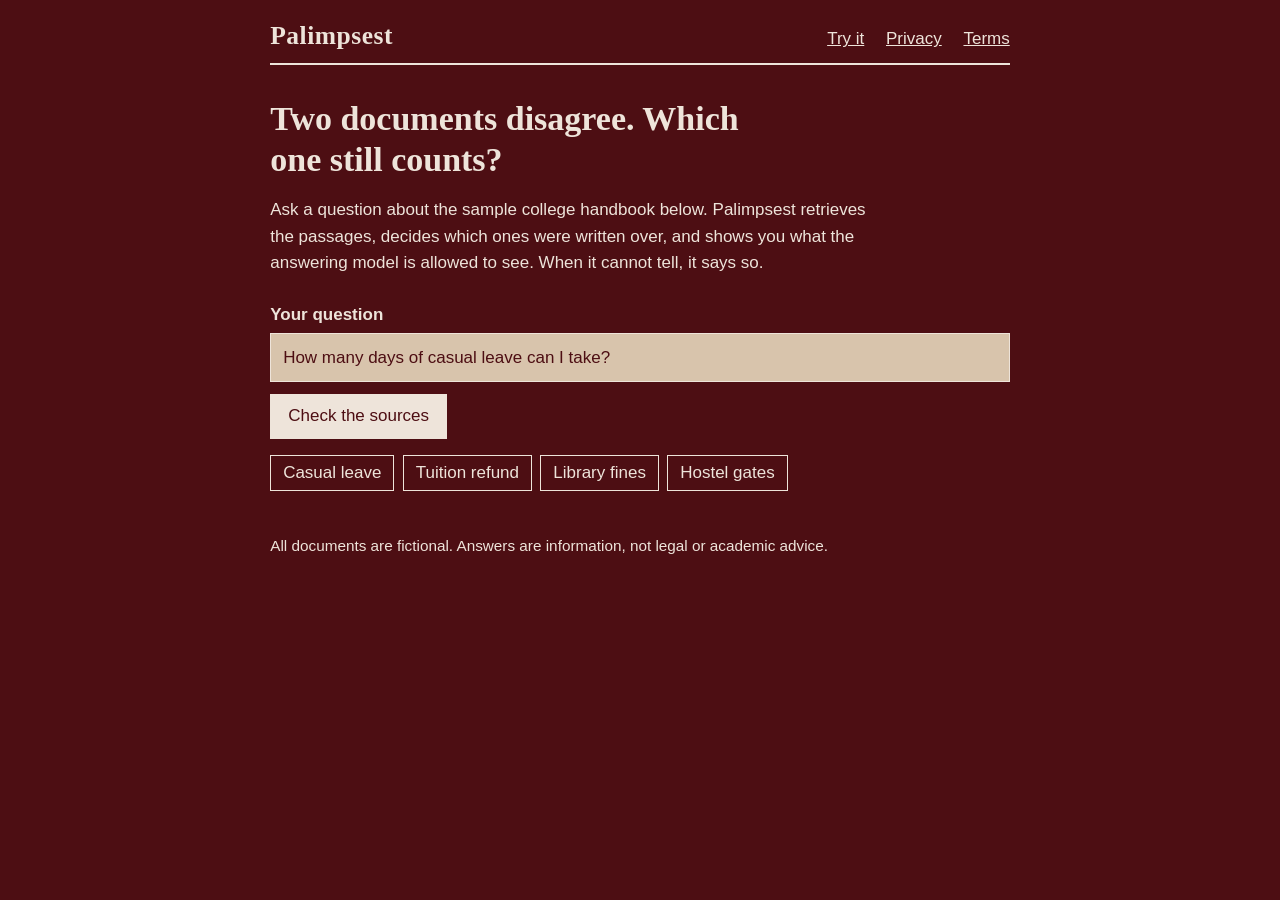
==== static/index.html @ e85805ca "Palimpsest: supersession gate with Strands Decider 2B" ====
<!doctype html>
<html lang="en">
<head>
<meta charset="utf-8">
<meta name="viewport" content="width=device-width, initial-scale=1">
<title>Palimpsest: which version of the rule is in force</title>
<link rel="stylesheet" href="app.css">
</head>
<body>
<header>
  <p class="mark">Palimpsest</p>
  <nav><a href="#demo">Try it</a> <a href="#privacy">Privacy</a> <a href="#terms">Terms</a></nav>
</header>

<main id="demo" class="view">
  <h1>Two documents disagree. Which one still counts?</h1>
  <p class="lede">Ask a question about the sample college handbook below. Palimpsest retrieves the passages, decides which ones were written over, and shows you what the answering model is allowed to see. When it cannot tell, it says so.</p>

  <form id="ask">
    <label for="q">Your question</label>
    <input id="q" name="q" maxlength="300" autocomplete="off" value="How many days of casual leave can I take?">
    <button type="submit">Check the sources</button>
  </form>
  <ul class="samples">
    <li><button type="button" data-q="How many days of casual leave can I take?">Casual leave</button></li>
    <li><button type="button" data-q="How many days do I have to withdraw for a full tuition refund?">Tuition refund</button></li>
    <li><button type="button" data-q="What is the overdue charge for library books?">Library fines</button></li>
    <li><button type="button" data-q="What time do hostel gates close?">Hostel gates</button></li>
  </ul>

  <section aria-live="polite" id="out"></section>
  <p class="fine">All documents are fictional. Answers are information, not legal or academic advice.</p>
</main>

<main id="privacy" class="view" hidden>
  <h1>Privacy</h1>
  <p>This demo runs on your own computer. The decision model (Strands Decider 2B) is served from your machine and the page talks only to a server on 127.0.0.1.</p>
  <p>Your question is held in memory while it is checked and then discarded. The server writes no logs of questions and keeps no database, cookies or analytics. The page loads no fonts, scripts or images from other sites.</p>
  <p>If you connect the optional Amazon Bedrock agent, only the passages that survived the gate and your question are sent to Bedrock, under your own AWS account and its terms. Passages marked as out of date are never sent.</p>
  <p>Do not put personal data in the sample corpus. If you point Palimpsest at your own documents, they stay in the folder you choose.</p>
  <p><a href="#demo">Back to the demo</a></p>
</main>

<main id="terms" class="view" hidden>
  <h1>Terms of use</h1>
  <p>Palimpsest is an experimental open source project released under the MIT license, built for the Strands Decider hackathon. It is provided as is, without warranty of any kind.</p>
  <p>The decision model is small and can be wrong. Treat every answer as a lead to check against the original document. Do not use this tool as the only basis for legal, financial, medical or academic decisions. A person must confirm any case the tool marks as conflicting.</p>
  <p>The sample documents are invented for this demo and do not describe any real institution. You are responsible for the documents you add and for having the right to use them.</p>
  <p>Strands Decider 2B and Amazon Bedrock are governed by their own licenses and service terms.</p>
  <p><a href="#demo">Back to the demo</a></p>
</main>

<script src="app.js"></script>
</body>
</html>
---- static/app.css ----
:root{--cream:#EEE4DA;--sand:#D8C4AC;--pink:#C8A49F;--wine:#4D0E13}
*{box-sizing:border-box;border-radius:0}
html{background:var(--wine);color:var(--cream);font:17px/1.55 "Gill Sans","Gill Sans MT",Calibri,"Trebuchet MS",sans-serif}
body{margin:0 auto;max-width:46rem;padding:1.25rem 1.25rem 4rem}
header{display:flex;justify-content:space-between;align-items:baseline;border-bottom:2px solid var(--cream);padding-bottom:.6rem}
.mark{margin:0;font:700 1.5rem Palatino,"Palatino Linotype","Iowan Old Style",Georgia,serif;letter-spacing:.02em}
nav a{margin-left:1rem}
h1{font:700 2rem/1.2 Palatino,"Palatino Linotype","Iowan Old Style",Georgia,serif;margin:2rem 0 .75rem;max-width:30rem}
.lede{max-width:36rem}
a{color:var(--cream)}
label{display:block;font-weight:700;margin-top:1.5rem}
input{width:100%;padding:.6rem .7rem;font:inherit;color:var(--wine);background:var(--sand);border:1.5px solid var(--cream);margin:.3rem 0 .7rem}
button{font:inherit;color:var(--wine);background:var(--cream);border:1.5px solid var(--cream);padding:.5rem 1rem;cursor:pointer}
.samples{list-style:none;padding:0;margin:.9rem 0 0;display:flex;flex-wrap:wrap;gap:.5rem}
.samples button{background:none;color:var(--cream);border:1px solid var(--cream);padding:.25rem .7rem}
:focus-visible{outline:3px solid var(--pink);outline-offset:2px}
#out{margin-top:2rem}
.row{border:1.5px solid var(--cream);background:var(--sand);color:var(--wine);padding:.8rem 1rem;margin:0 0 .75rem}
.row h3{margin:0 0 .3rem;font:700 1rem "Gill Sans","Gill Sans MT",Calibri,sans-serif}
.row p{margin:0;white-space:pre-wrap}
.row.gone{background:var(--pink)}.row.gone p{text-decoration:line-through}
.row.conflict{border-style:dashed;border-width:2px;background:var(--wine);color:var(--cream)}
.tag{font-weight:400}
.verdict{margin:1.5rem 0 .5rem;border-top:2px solid var(--cream)}
.verdict p{margin:.5rem 0}
.sk{height:5.2rem;background:var(--sand);opacity:.5;border:1.5px solid var(--cream);margin:0 0 .75rem;animation:pulse 1.4s ease-in-out infinite}
@keyframes pulse{50%{opacity:.2}}
@media (prefers-reduced-motion:reduce){.sk{animation:none}}
.fine{font-size:.9rem;margin-top:2.5rem}
.err{border:2px solid var(--cream);background:var(--pink);color:var(--wine);padding:.8rem 1rem}
@media (max-width:30rem){html{font-size:16px}h1{font-size:1.6rem}}
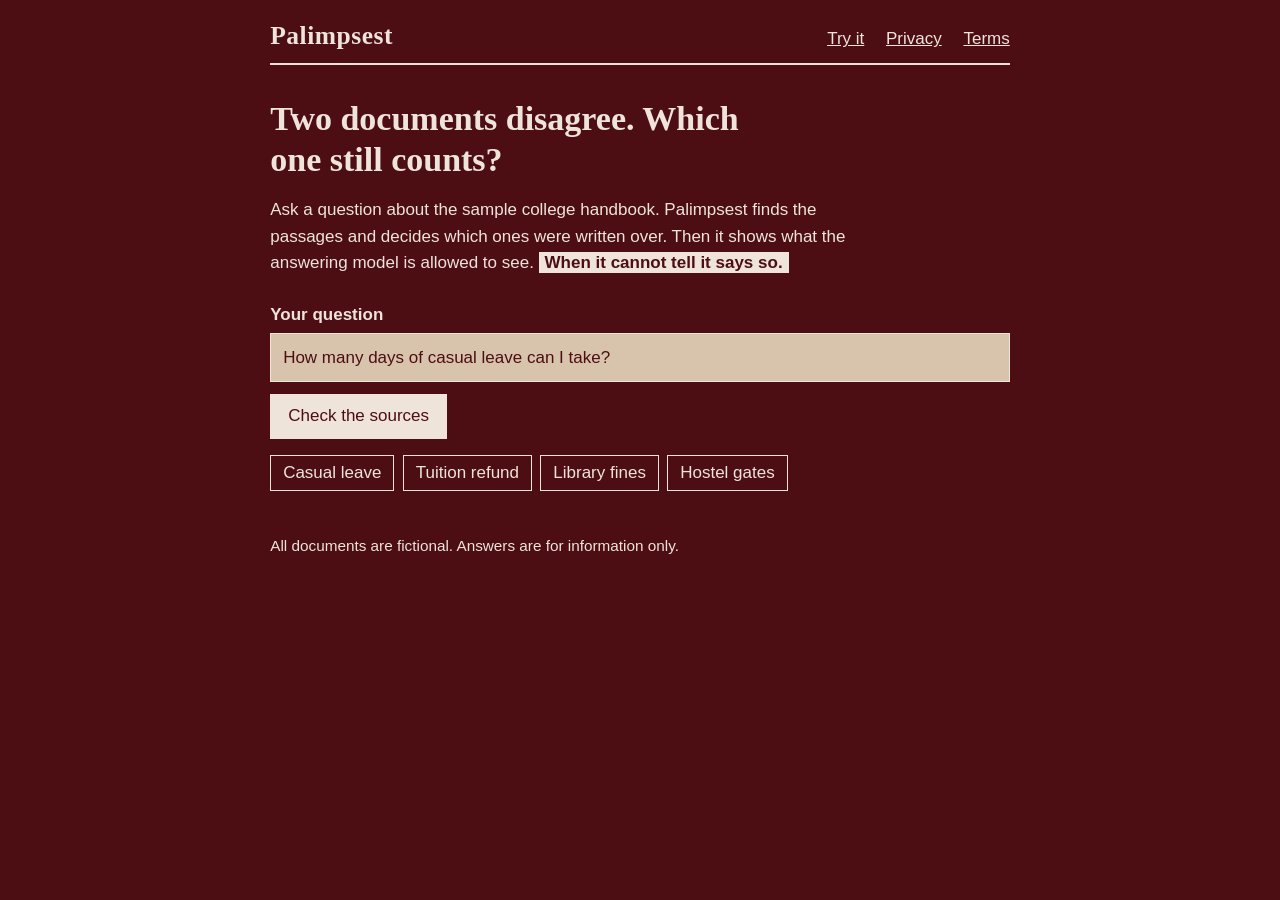
==== commit 3d7e566f: "Harden gate and server and fix benchmark" ====
--- a/static/index.html
+++ b/static/index.html
@@ -14,7 +14,7 @@
 
 <main id="demo" class="view">
   <h1>Two documents disagree. Which one still counts?</h1>
-  <p class="lede">Ask a question about the sample college handbook below. Palimpsest retrieves the passages, decides which ones were written over, and shows you what the answering model is allowed to see. When it cannot tell, it says so.</p>
+  <p class="lede">Ask a question about the sample college handbook. Palimpsest finds the passages and decides which ones were written over. Then it shows what the answering model is allowed to see. <strong>When it cannot tell it says so.</strong></p>
 
   <form id="ask">
     <label for="q">Your question</label>
@@ -29,24 +29,24 @@
   </ul>
 
   <section aria-live="polite" id="out"></section>
-  <p class="fine">All documents are fictional. Answers are information, not legal or academic advice.</p>
+  <p class="fine">All documents are fictional. Answers are for information only.</p>
 </main>
 
 <main id="privacy" class="view" hidden>
   <h1>Privacy</h1>
-  <p>This demo runs on your own computer. The decision model (Strands Decider 2B) is served from your machine and the page talks only to a server on 127.0.0.1.</p>
-  <p>Your question is held in memory while it is checked and then discarded. The server writes no logs of questions and keeps no database, cookies or analytics. The page loads no fonts, scripts or images from other sites.</p>
-  <p>If you connect the optional Amazon Bedrock agent, only the passages that survived the gate and your question are sent to Bedrock, under your own AWS account and its terms. Passages marked as out of date are never sent.</p>
-  <p>Do not put personal data in the sample corpus. If you point Palimpsest at your own documents, they stay in the folder you choose.</p>
+  <p>This demo runs on your own computer. The decision model is served from your machine and the page only talks to a server on 127.0.0.1.</p>
+  <p>Your question stays in memory while it is checked and is then discarded. The server keeps no question logs. It has no database and no cookies and no analytics. The page loads nothing from other sites.</p>
+  <p>The optional Amazon Bedrock agent sends only your question and the passages that passed the gate. That happens under your own AWS account and its terms. Passages marked out of date are never sent.</p>
+  <p>Do not put personal data in the sample corpus. Your own documents stay in the folder you choose.</p>
   <p><a href="#demo">Back to the demo</a></p>
 </main>
 
 <main id="terms" class="view" hidden>
   <h1>Terms of use</h1>
-  <p>Palimpsest is an experimental open source project released under the MIT license, built for the Strands Decider hackathon. It is provided as is, without warranty of any kind.</p>
-  <p>The decision model is small and can be wrong. Treat every answer as a lead to check against the original document. Do not use this tool as the only basis for legal, financial, medical or academic decisions. A person must confirm any case the tool marks as conflicting.</p>
-  <p>The sample documents are invented for this demo and do not describe any real institution. You are responsible for the documents you add and for having the right to use them.</p>
-  <p>Strands Decider 2B and Amazon Bedrock are governed by their own licenses and service terms.</p>
+  <p>Palimpsest is an experimental open source project under the MIT license. It was built for the Strands Decider hackathon and comes as is with no warranty.</p>
+  <p>The decision model is small and can be wrong. Check every answer against the original document. Do not use this tool as the only basis for legal or financial or medical or academic decisions. A person must confirm every case marked as conflicting.</p>
+  <p>The sample documents are invented and describe no real institution. You are responsible for any documents you add and for having the right to use them.</p>
+  <p>Strands Decider 2B and Amazon Bedrock follow their own licenses and service terms.</p>
   <p><a href="#demo">Back to the demo</a></p>
 </main>
 
--- a/static/app.css
+++ b/static/app.css
@@ -7,6 +7,7 @@
 nav a{margin-left:1rem}
 h1{font:700 2rem/1.2 Palatino,"Palatino Linotype","Iowan Old Style",Georgia,serif;margin:2rem 0 .75rem;max-width:30rem}
 .lede{max-width:36rem}
+.lede strong{background:var(--cream);color:var(--wine);padding:.05rem .35rem}
 a{color:var(--cream)}
 label{display:block;font-weight:700;margin-top:1.5rem}
 input{width:100%;padding:.6rem .7rem;font:inherit;color:var(--wine);background:var(--sand);border:1.5px solid var(--cream);margin:.3rem 0 .7rem}
@@ -23,6 +24,7 @@
 .tag{font-weight:400}
 .verdict{margin:1.5rem 0 .5rem;border-top:2px solid var(--cream)}
 .verdict p{margin:.5rem 0}
+.verdict strong{background:var(--cream);color:var(--wine);padding:.05rem .4rem}
 .sk{height:5.2rem;background:var(--sand);opacity:.5;border:1.5px solid var(--cream);margin:0 0 .75rem;animation:pulse 1.4s ease-in-out infinite}
 @keyframes pulse{50%{opacity:.2}}
 @media (prefers-reduced-motion:reduce){.sk{animation:none}}
